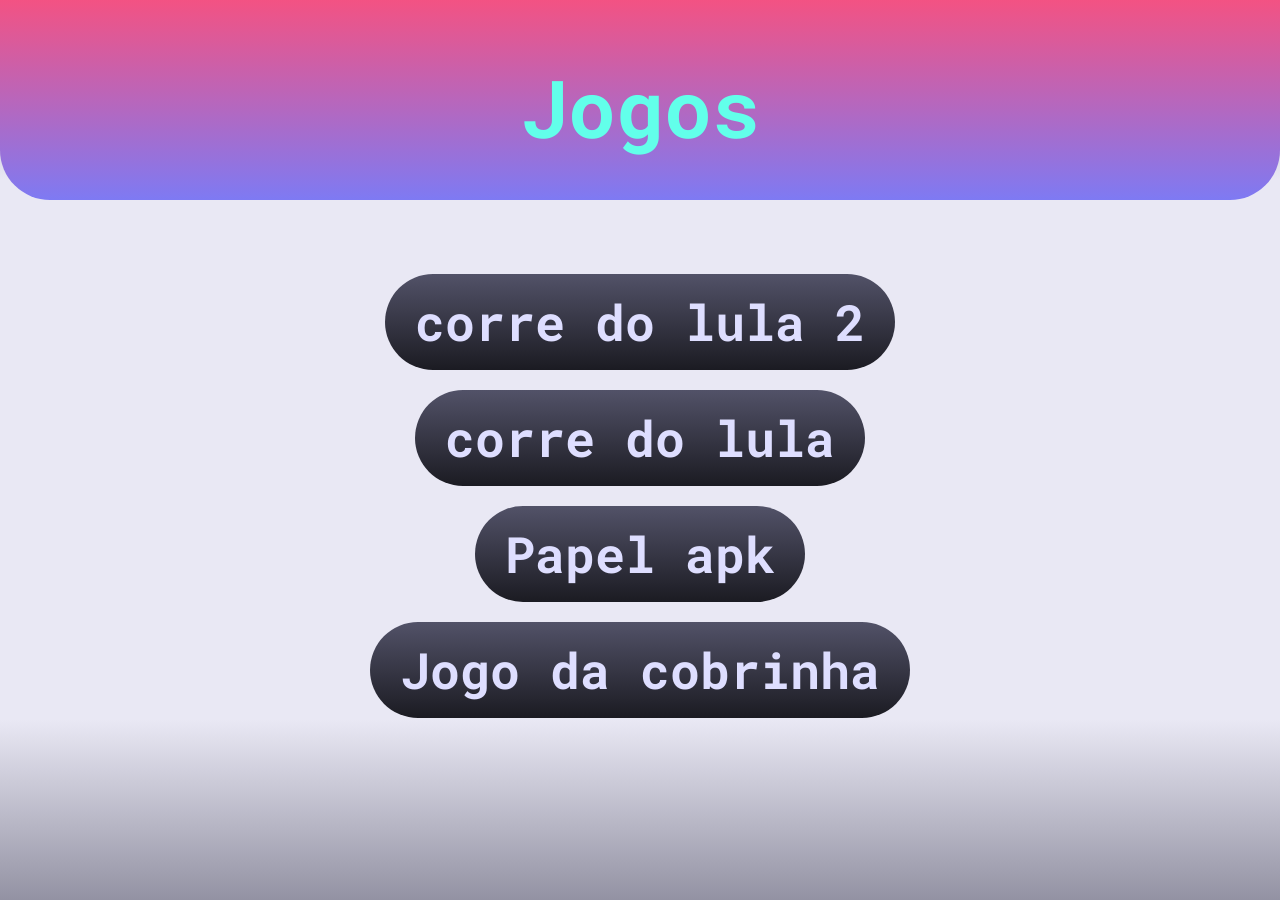
==== index.html @ 838cf65f "Fix HTML formatting and update image source" ====
<!DOCTYPE html>
<html lang="pt-br">
    <head>
        <link rel="preconnect" href="https://fonts.googleapis.com">
        <link rel="preconnect" href="https://fonts.gstatic.com" crossorigin>
        <link href="https://fonts.googleapis.com/css2?family=Roboto+Mono:ital,wght@0,100..700;1,100..700&display=swap" rel="stylesheet">
        <title>Water</title>
        <link rel="stylesheet" href="style.css">
    </head>
    <body>
        <div id = "topo">
            <canvas id="topo-canvas"></canvas>
            <h1>Jogos</h1>
        </div>
        <div class = "conteudo">
            <button id = "Game1button">corre do lula 2</button>
            <div id = "Game1">
                <img>
                <h2>Após bolsonaro pegar as cachacas ele vai até o congresso nacional pra espalhar as cachaças envenenadas para lula beber mas acaba sendo pego</h2>
                <a href="https://www.mediafire.com/folder/55msa81r0vfil/CORRE+DO+LULA+2+PRA+PC">corre do lula 2 para pc</a><br>
                <a href="https://www.mediafire.com/file/m3ioq5gzomrv8em/CORRE_DO_LULA_FIX.V.2.X.apk/file">corre do lula 2 para celular</a>
            </div><br>
            <button id = "Game2button">corre do lula</button>
            <div id = "Game2">
                <img>
                <h2>Bolsonaro invade a casa de lula para pegar as cachacas dele e envenenar após isso vai até o congresso nacional</h2>
                <a href="https://www.mediafire.com/file/pvmp0e8we5tqsn9/godot-project-name-pt_signed.apk/file">corre do lula para celular</a>
            </div><br>
            <button id = "Game3button">Papel apk</button>
            <div id = "Game3">
                <img src = "Images/papel.png">
                <h2>Jogo de pedra papel e tesoura</h2>
                <a href="https://www.mediafire.com/file/3cdnouior20yb6r/papel.apk/file">papel apk para celular</a>
            </div><br>
            <button id = "Game4button">Jogo da cobrinha</button>
            <div id = "Game4">
                <img src = "Images/snake.png">
                <h2>Jogo da cobrinha</h2>
                <a href="https://makecode.microbit.org/S08418-33424-93704-67083">snake vx7.2 para microbit</a>
            </div>
        </div>
        <script src = "client.js" defer></script>
    </body>
</html>
---- style.css ----
body {
    min-height: 100vh;
    margin: 0;
    background: linear-gradient(
        rgb(147, 146, 163) 0%,
        rgb(233, 232, 244) 20%,
        rgb(233, 232, 244) 20%,
        rgb(233, 232, 244) 80%,
        rgb(233, 232, 244) 80%,
        rgb(147, 146, 163) 100%
    );
}

.conteudo {
    text-align: center;
    display: block; 
    margin: 3.125rem; 
}

button {
    font-family: "Roboto Mono", monospace;
    font-size: 3.125rem;
    background: linear-gradient(rgb(82, 82, 104), rgb(27, 27, 34));
    border: none;
    padding: 15px 1.875rem;
    cursor: pointer;
    margin-top: 20px;
    border-radius: 3.125rem;
    color:rgb(222, 222, 255);
    font-weight: 1000;
    transition: transform 200ms cubic-bezier(0.075, 0.82, 0.165, 1);
}

button:hover {
    background: linear-gradient(rgb(90, 90, 113), rgb(50, 50, 61));
    transform: scale(105%);
}

h1 {
    font-family: "Roboto Mono", monospace;
    font-size: 5rem;
    color: rgb(98, 255, 234);
    z-index: 10; 
    position: absolute;
    text-align: center;
    top: 0px;
    width: 100%;
}

h2 {
    font-family: "Roboto Mono", monospace;
    font-size: 1.875rem;
    color: rgb(22, 22, 24);
}

a {
    font-family: "Roboto Mono", monospace;
    text-decoration: none;
    color:rgb(57, 231, 124);
    font-size: 1.875rem;
    font-weight: 1000;
}

img {
    width: 50%;
    max-width: 1000px;
    height: auto;
}

#topo-canvas {
    width: 100%;
    height: 200px; 
    background: linear-gradient(
    rgb(243, 82, 131),
    rgb(126, 122, 243)
    );
    border-bottom-left-radius: 50px;
    border-bottom-right-radius: 50px;
}
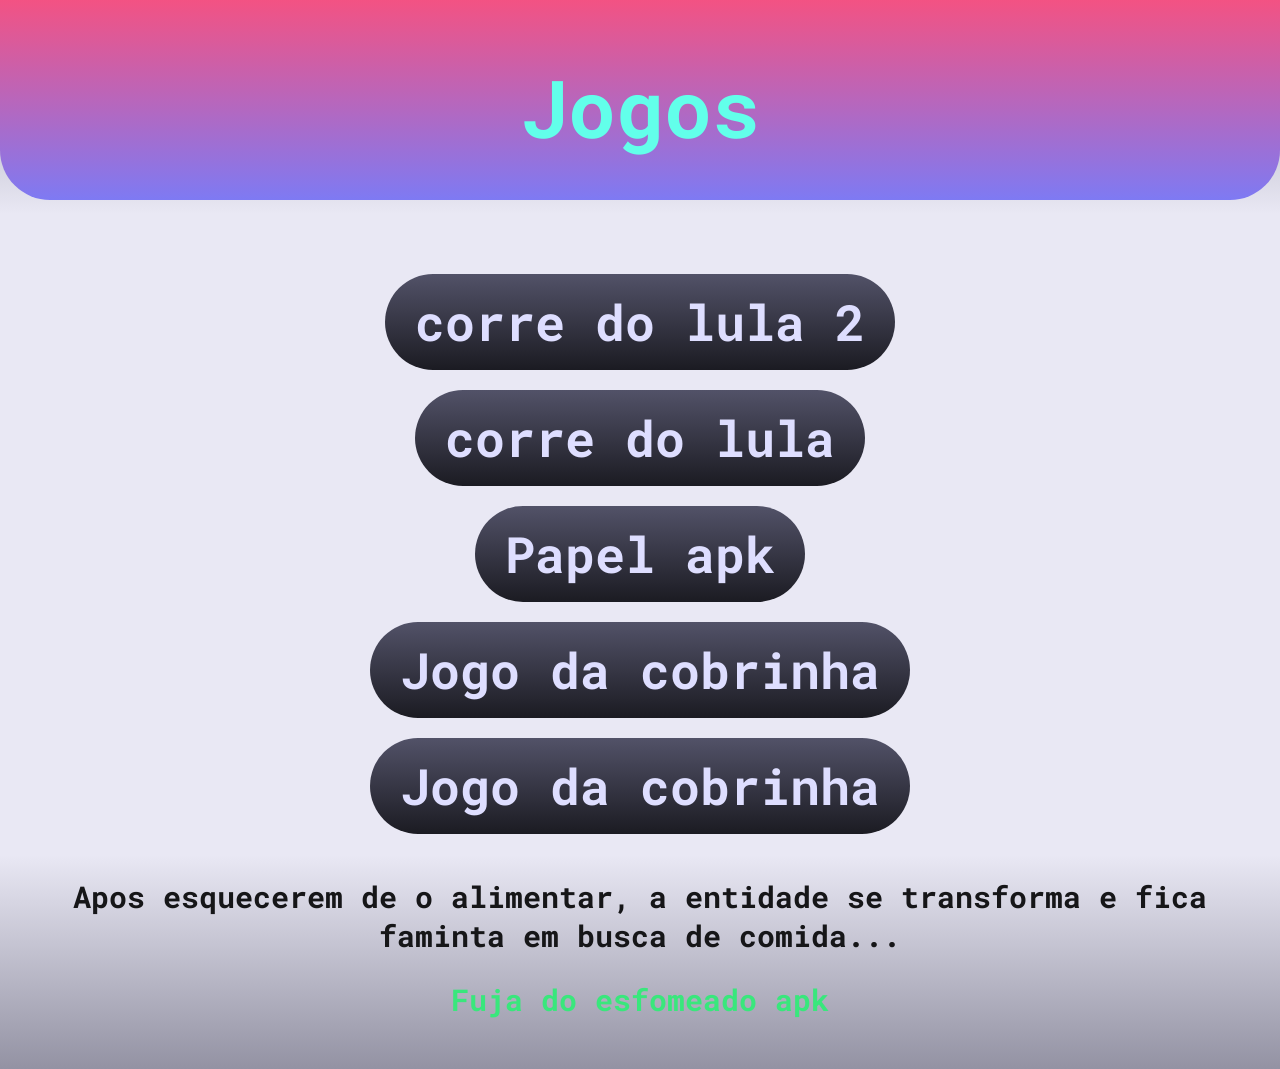
==== commit 0e04387f: "fuja do esfomeado Added a new game section for 'Fuja do esfomeado' with details and links." ====
--- a/index.html
+++ b/index.html
@@ -37,6 +37,12 @@
                 <img src = "Images/snake.png">
                 <h2>Jogo da cobrinha</h2>
                 <a href="https://makecode.microbit.org/S08418-33424-93704-67083">snake vx7.2 para microbit</a>
+            </div><br>
+            <button id = "Game4button">Jogo da cobrinha</button>
+            <div id = "Game4">
+                <img>
+                <h2>Apos esquecerem de o alimentar, a entidade se transforma e fica faminta em busca de comida...</h2>
+                <a href="https://www.mediafire.com/file/aukpjsy4j3nub34/fuja+do+esfomeado.apk/file">Fuja do esfomeado apk</a>
             </div>
         </div>
         <script src = "client.js" defer></script>
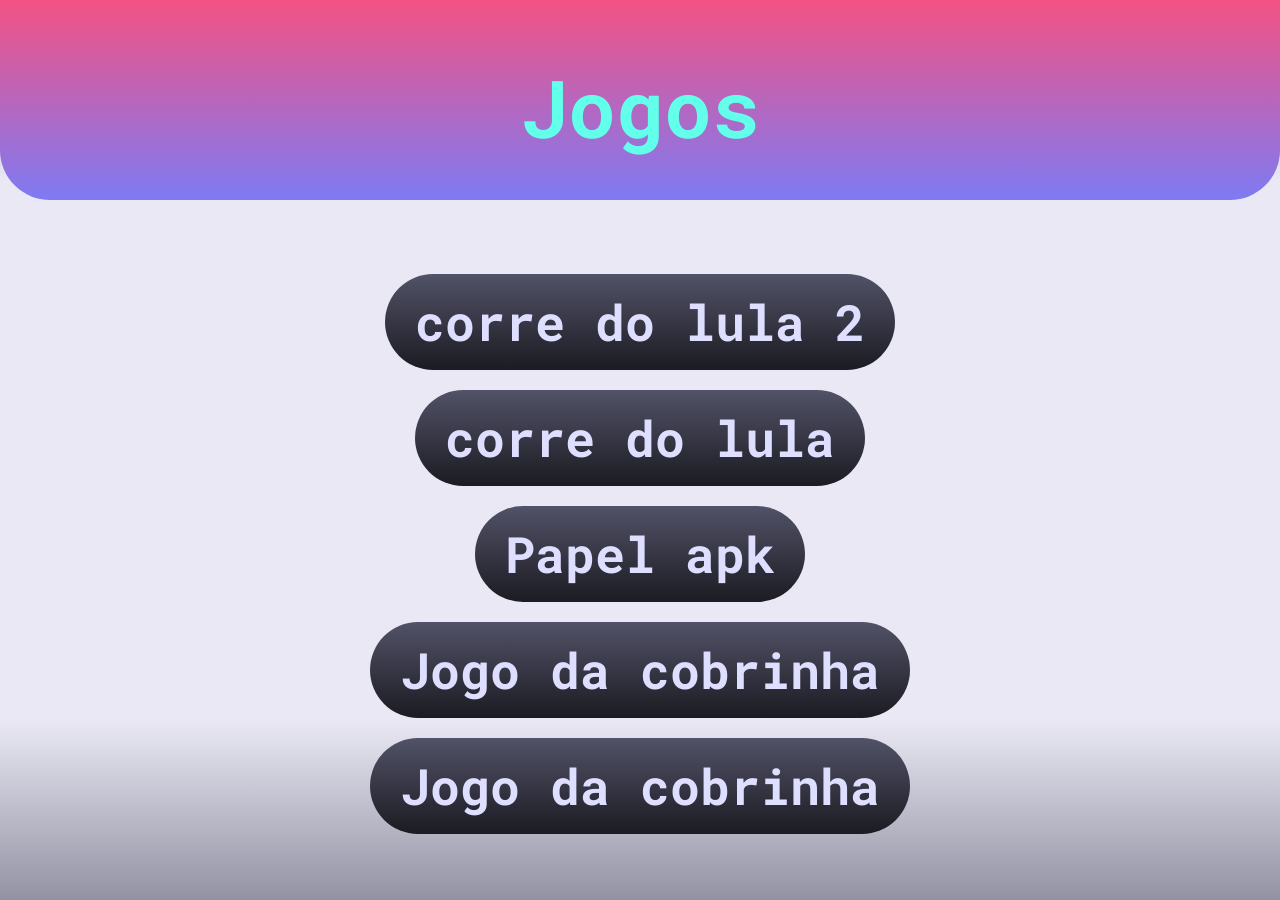
==== commit 3fcd42c7: "fix2" ====
--- a/index.html
+++ b/index.html
@@ -39,7 +39,7 @@
                 <a href="https://makecode.microbit.org/S08418-33424-93704-67083">snake vx7.2 para microbit</a>
             </div><br>
             <button id = "Game4button">Jogo da cobrinha</button>
-            <div id = "Game4">
+            <div id = "Game5">
                 <img>
                 <h2>Apos esquecerem de o alimentar, a entidade se transforma e fica faminta em busca de comida...</h2>
                 <a href="https://www.mediafire.com/file/aukpjsy4j3nub34/fuja+do+esfomeado.apk/file">Fuja do esfomeado apk</a>
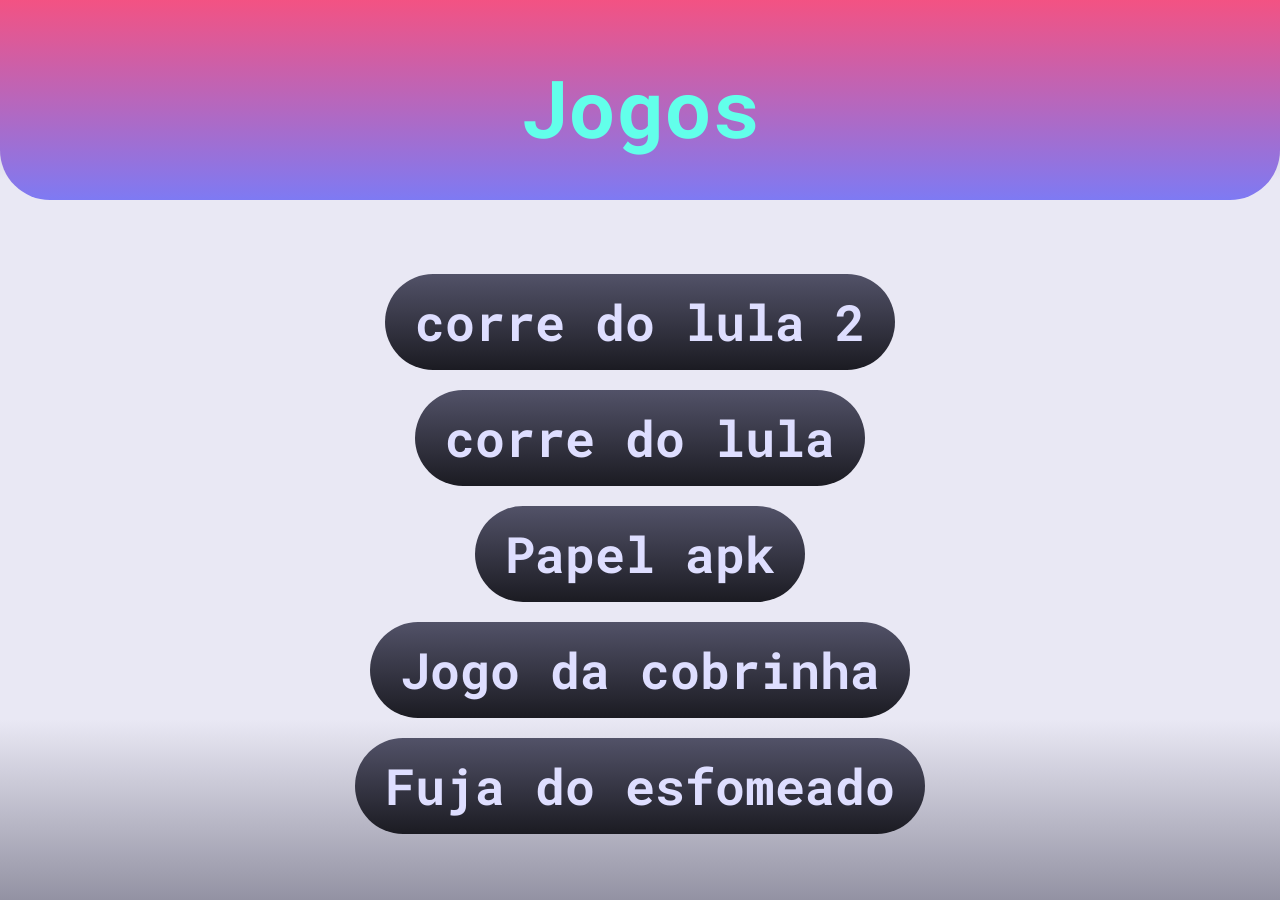
==== commit fd78b7c0: "fix3" ====
--- a/index.html
+++ b/index.html
@@ -38,7 +38,7 @@
                 <h2>Jogo da cobrinha</h2>
                 <a href="https://makecode.microbit.org/S08418-33424-93704-67083">snake vx7.2 para microbit</a>
             </div><br>
-            <button id = "Game4button">Jogo da cobrinha</button>
+            <button id = "Game5button">Fuja do esfomeado</button>
             <div id = "Game5">
                 <img>
                 <h2>Apos esquecerem de o alimentar, a entidade se transforma e fica faminta em busca de comida...</h2>
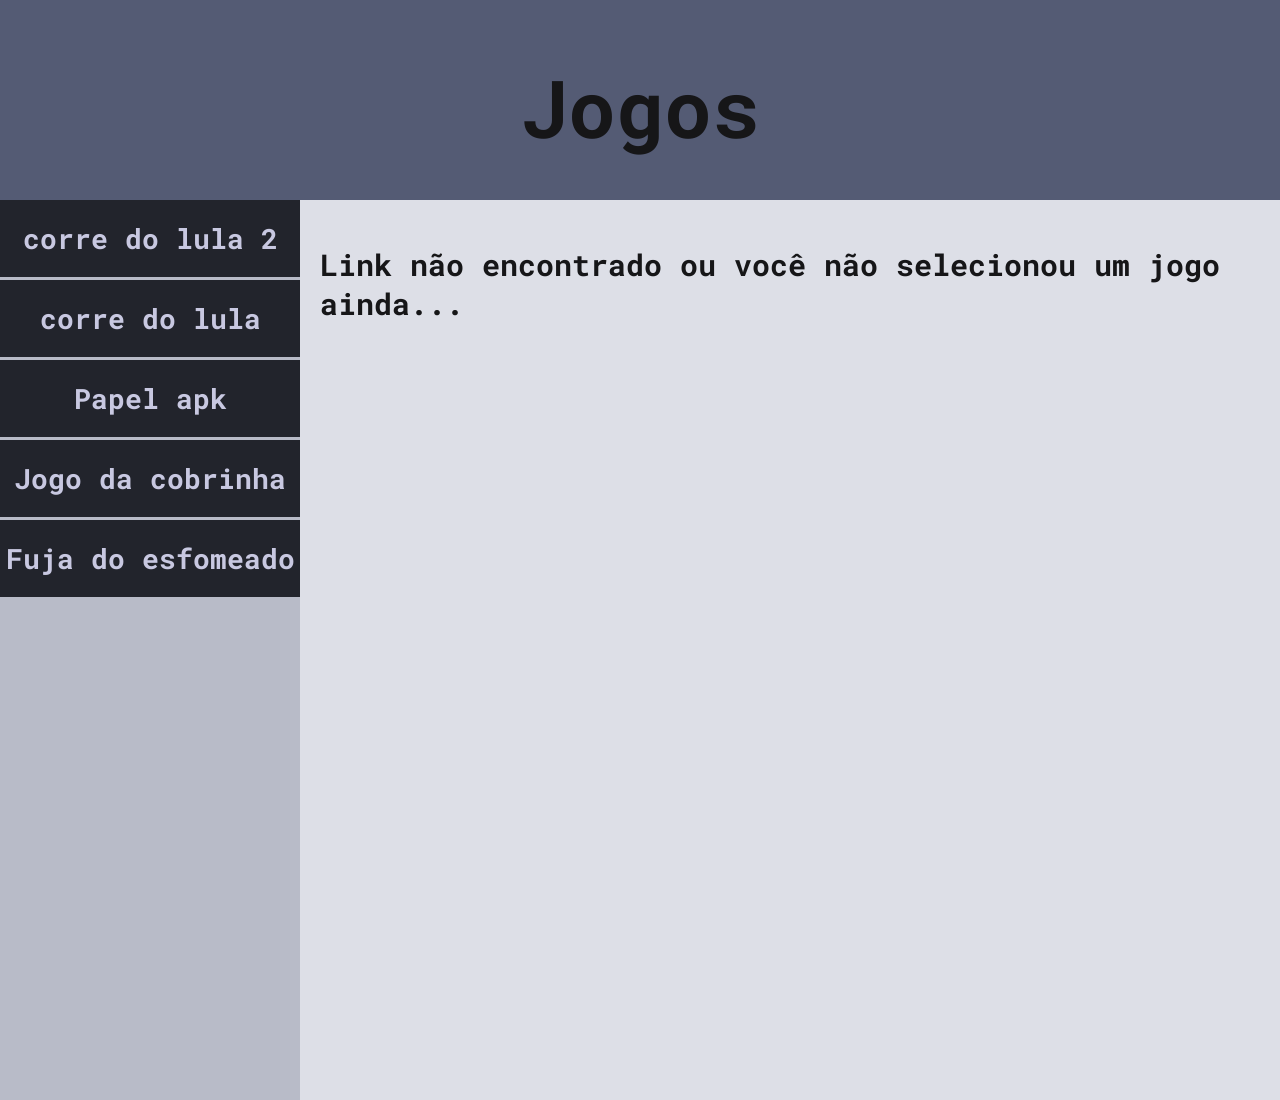
==== commit f93074de: "Adicionando novos links e pagina refatorada" ====
--- a/index.html
+++ b/index.html
@@ -1,6 +1,7 @@
 <!DOCTYPE html>
 <html lang="pt-br">
     <head>
+        <meta name="viewport" content="width=device-width, initial-scale=1.0">
         <link rel="preconnect" href="https://fonts.googleapis.com">
         <link rel="preconnect" href="https://fonts.gstatic.com" crossorigin>
         <link href="https://fonts.googleapis.com/css2?family=Roboto+Mono:ital,wght@0,100..700;1,100..700&display=swap" rel="stylesheet">
@@ -12,39 +13,54 @@
             <canvas id="topo-canvas"></canvas>
             <h1>Jogos</h1>
         </div>
-        <div class = "conteudo">
-            <button id = "Game1button">corre do lula 2</button>
-            <div id = "Game1">
-                <img>
-                <h2>Após bolsonaro pegar as cachacas ele vai até o congresso nacional pra espalhar as cachaças envenenadas para lula beber mas acaba sendo pego</h2>
-                <a href="https://www.mediafire.com/folder/55msa81r0vfil/CORRE+DO+LULA+2+PRA+PC">corre do lula 2 para pc</a><br>
-                <a href="https://www.mediafire.com/file/m3ioq5gzomrv8em/CORRE_DO_LULA_FIX.V.2.X.apk/file">corre do lula 2 para celular</a>
-            </div><br>
-            <button id = "Game2button">corre do lula</button>
-            <div id = "Game2">
-                <img>
-                <h2>Bolsonaro invade a casa de lula para pegar as cachacas dele e envenenar após isso vai até o congresso nacional</h2>
-                <a href="https://www.mediafire.com/file/pvmp0e8we5tqsn9/godot-project-name-pt_signed.apk/file">corre do lula para celular</a>
-            </div><br>
-            <button id = "Game3button">Papel apk</button>
-            <div id = "Game3">
-                <img src = "Images/papel.png">
-                <h2>Jogo de pedra papel e tesoura</h2>
-                <a href="https://www.mediafire.com/file/3cdnouior20yb6r/papel.apk/file">papel apk para celular</a>
-            </div><br>
-            <button id = "Game4button">Jogo da cobrinha</button>
-            <div id = "Game4">
-                <img src = "Images/snake.png">
-                <h2>Jogo da cobrinha</h2>
-                <a href="https://makecode.microbit.org/S08418-33424-93704-67083">snake vx7.2 para microbit</a>
-            </div><br>
-            <button id = "Game5button">Fuja do esfomeado</button>
-            <div id = "Game5">
-                <img>
-                <h2>Apos esquecerem de o alimentar, a entidade se transforma e fica faminta em busca de comida...</h2>
-                <a href="https://www.mediafire.com/file/aukpjsy4j3nub34/fuja+do+esfomeado.apk/file">Fuja do esfomeado apk</a>
+        <div class = "base">
+            <div class = "lista">
+                <button class = "item_lista" id = "jogo_1_botao">corre do lula 2</button>
+                <button class = "item_lista" id = "jogo_2_botao">corre do lula</button>
+                <button class = "item_lista" id = "jogo_3_botao">Papel apk</button>
+                <button class = "item_lista" id = "jogo_4_botao">Jogo da cobrinha</button>
+                <button class = "item_lista" id = "jogo_5_botao">Fuja do esfomeado</button>
+            </div>
+            <div class = "jogos">
+
+
+                <h2 id = "jogo_nao_selecionado">Link não encontrado ou você não selecionou um jogo ainda...</h2>
+                <div id = "jogo_1">
+                    <img>
+                    <h2>Após bolsonaro pegar as cachacas ele vai até o congresso nacional pra espalhar as cachaças envenenadas para lula beber mas acaba sendo pego</h2>
+                    <a href="https://www.mediafire.com/folder/55msa81r0vfil/CORRE+DO+LULA+2+PRA+PC">corre do lula 2 para pc</a><br>
+                    <a href="https://www.mediafire.com/file/m3ioq5gzomrv8em/CORRE_DO_LULA_FIX.V.2.X.apk/file">corre do lula 2 para celular</a>
+                </div><br>
+
+                <div id = "jogo_2">
+                    <img>
+                    <h2>Bolsonaro invade a casa de lula para pegar as cachacas dele e envenenar após isso vai até o congresso nacional</h2>
+                    <a href="https://www.mediafire.com/file/pvmp0e8we5tqsn9/godot-project-name-pt_signed.apk/file">corre do lula para celular</a>
+                </div><br>
+
+                <div id = "jogo_3">
+                    <img src = "Images/papel.png">
+                    <h2>Jogo de pedra papel e tesoura</h2>
+                    <a href="https://www.mediafire.com/file/3cdnouior20yb6r/papel.apk/file">papel apk para celular</a>
+                </div><br>
+
+                <div id = "jogo_4">
+                    <img src = "Images/snake.png">
+                    <h2>Jogo da cobrinha</h2>
+                    <a href="https://makecode.microbit.org/S08418-33424-93704-67083">snake vx7.2 para microbit</a>
+                </div><br>
+
+                <div id = "jogo_5">
+                    <img>
+                    <h2>Após esquecerem de o alimentar, a entidade se transforma e fica faminta em busca de comida...</h2>
+                    <a href="https://www.mediafire.com/file/aukpjsy4j3nub34/fuja+do+esfomeado.apk/file">Fuja do esfomeado apk</a><br>
+                    <a href="https://www.mediafire.com/file/5ctlyw4qqzb4haw/fuja+do+esfomeado.x86_64/file">Fuja do esfomeado para linux</a><br>
+                    <a href="https://www.mediafire.com/file/4quosrj89wz5lga/fuja+do+esfomeado.exe/file">Fuja do esfomeado para windows</a>
+                </div>
+
+
             </div>
         </div>
         <script src = "client.js" defer></script>
     </body>
-</html>
+</html>
--- a/style.css
+++ b/style.css
@@ -1,45 +1,41 @@
+:root {
+    --largura-lista: 300px;
+}
+
+html {
+    margin: 0;
+    padding: 0;
+    width: 100%;
+    height: 100%;
+}
+
 body {
     min-height: 100vh;
     margin: 0;
-    background: linear-gradient(
-        rgb(147, 146, 163) 0%,
-        rgb(233, 232, 244) 20%,
-        rgb(233, 232, 244) 20%,
-        rgb(233, 232, 244) 80%,
-        rgb(233, 232, 244) 80%,
-        rgb(147, 146, 163) 100%
-    );
-}
-
-.conteudo {
-    text-align: center;
-    display: block; 
-    margin: 3.125rem; 
+    background:rgb(221, 223, 231);
 }
 
 button {
     font-family: "Roboto Mono", monospace;
-    font-size: 3.125rem;
-    background: linear-gradient(rgb(82, 82, 104), rgb(27, 27, 34));
+    font-size: 1.75rem;
+    background-color: rgb(34, 36, 44);
     border: none;
-    padding: 15px 1.875rem;
     cursor: pointer;
-    margin-top: 20px;
-    border-radius: 3.125rem;
-    color:rgb(222, 222, 255);
+    padding: 20px 0px;
+    color:rgb(200, 200, 225);
     font-weight: 1000;
     transition: transform 200ms cubic-bezier(0.075, 0.82, 0.165, 1);
 }
 
 button:hover {
-    background: linear-gradient(rgb(90, 90, 113), rgb(50, 50, 61));
-    transform: scale(105%);
+    background: rgb(72, 77, 92);
+    /* transform: scale(105%); */
 }
 
 h1 {
     font-family: "Roboto Mono", monospace;
     font-size: 5rem;
-    color: rgb(98, 255, 234);
+    color: rgb(22, 22, 24);
     z-index: 10; 
     position: absolute;
     text-align: center;
@@ -67,13 +63,36 @@
     height: auto;
 }
 
+/* Classes */
+.lista {
+    display: flex;
+    justify-content: flex-start;
+    flex-direction: column;
+    gap: 3px;
+    min-width: var(--largura-lista);
+    max-width: var(--largura-lista);
+    height: 100vh;
+    background-color: rgb(184, 187, 200);
+}
+
+.base {
+    display: flex;
+    width: 100%;
+    height: 100vh;
+}
+
+.item_lista {
+    width: 100%;
+}
+
+.jogos {
+    display: flex;
+    padding: 20px;
+}
+
 #topo-canvas {
+    display: flex;
     width: 100%;
     height: 200px; 
-    background: linear-gradient(
-    rgb(243, 82, 131),
-    rgb(126, 122, 243)
-    );
-    border-bottom-left-radius: 50px;
-    border-bottom-right-radius: 50px;
+    background: rgb(84, 91, 116);
 }
